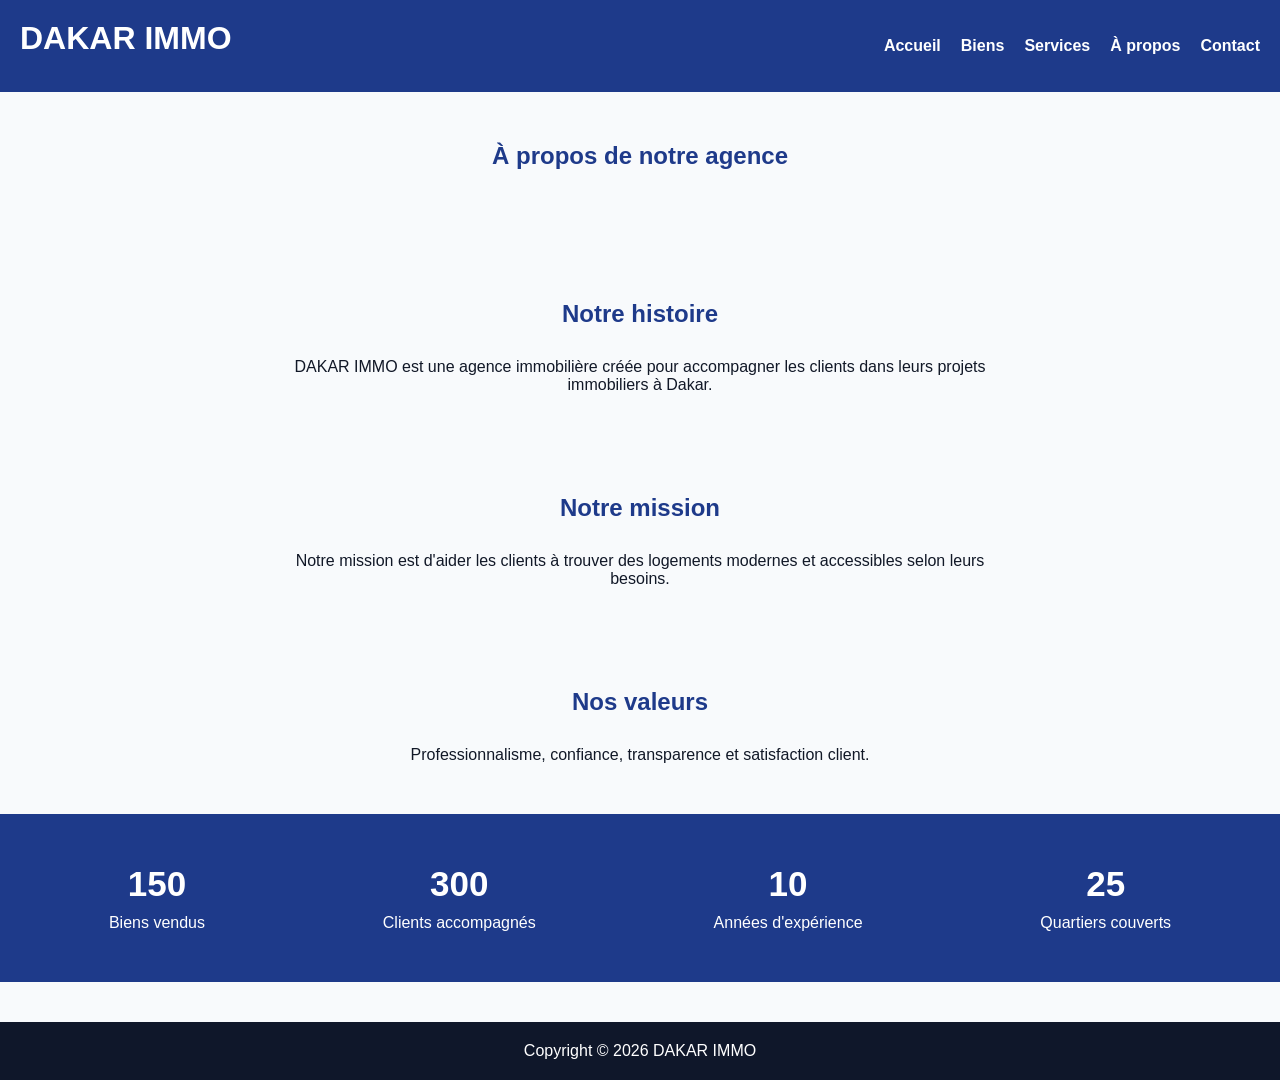
==== about.html @ 0ebb5cc6 "premier commit" ====
<!DOCTYPE html>
<html lang="fr">
<head>
    <meta charset="UTF-8">
    <meta name="viewport" content="width=device-width, initial-scale=1.0">
    <title>À propos - DAKAR IMMO</title>
        <link rel="stylesheet" href="style.css">

</head>
<body>

<header>

    <div class="logo">
        <h1>DAKAR IMMO</h1>
    </div>

    <nav>
        <ul>
            <li><a href="index.html">Accueil</a></li>
            <li><a href="biens.html">Biens</a></li>
            <li><a href="services.html">Services</a></li>
            <li><a href="about.html">À propos</a></li>
            <li><a href="contact.html">Contact</a></li>
        </ul>
    </nav>

</header>

<section class="page-title">

    <h2>À propos de notre agence</h2>

</section>

<section class="presentation">

    <h2>Notre histoire</h2>

    <p>
        DAKAR IMMO est une agence immobilière
        créée pour accompagner les clients
        dans leurs projets immobiliers à Dakar.
    </p>

</section>

<section class="presentation">

    <h2>Notre mission</h2>

    <p>
        Notre mission est d'aider les clients
        à trouver des logements modernes
        et accessibles selon leurs besoins.
    </p>

</section>

<section class="presentation">

    <h2>Nos valeurs</h2>

    <p>
        Professionnalisme, confiance,
        transparence et satisfaction client.
    </p>

</section>

<section class="statistiques">

    <div class="stat">

        <h3>150</h3>
        <p>Biens vendus</p>

    </div>

    <div class="stat">

        <h3>300</h3>
        <p>Clients accompagnés</p>

    </div>

    <div class="stat">

        <h3>10</h3>
        <p>Années d'expérience</p>

    </div>

    <div class="stat">

        <h3>25</h3>
        <p>Quartiers couverts</p>

    </div>

</section>

<footer>

    <p class="copyright">
        Copyright © 2026 DAKAR IMMO
    </p>

</footer>

</body>
</html>
---- style.css ----
/* RESET */

*{
    margin: 0;
    padding: 0;
    box-sizing: border-box;
}

/* BODY */

body{
    font-family: Arial, sans-serif;
    background-color: #F8FAFC;
    color: #111827;

}

/* HEADER */

header{
    background-color: #1E3A8A;
    padding: 20px;
    display: flex;
    justify-content: space-between;
    align-items: center;
}

.logo h1{
    color: white;
    text-align: center;
    margin-bottom: 15px;
}

/* NAVIGATION */

nav ul{
    display: flex;
    justify-content:right;
    list-style: none;
    gap: 20px;
}

nav ul li a{
    text-decoration: none;
    color: white;
    font-weight: bold;
}

nav ul li a:hover{
    color: #F59E0B;
}

/* HERO */

.hero{
    background-image: url("../images/hero-immo.jpg");
    background-size: cover;
    background-position: center;
    height: 500px;

    display: flex;
    justify-content: center;
    align-items: center;
    text-align: center;
}

.hero-text{
    background-color: rgba(0,0,0,0.5);
    padding: 30px;
    border-radius: 10px;
    color: white;
}

.hero-text h2{
    font-size: 40px;
    margin-bottom: 20px;
}

.hero-text p{
    margin-bottom: 20px;
}

/* BUTTON */

.btn{
    display: inline-block;
    background-color: #F59E0B;
    color: white;
    padding: 10px 20px;
    text-decoration: none;
    border-radius: 5px;
    margin: 5px;
}

.btn:hover{
    background-color: #d97706;
}

/* SECTIONS */

section{
    padding: 50px 20px;
}

section h2{
    text-align: center;
    margin-bottom: 30px;
    color: #1E3A8A;
}

/* PRESENTATION */

.presentation p{
    max-width: 700px;
    margin: auto;
    text-align: center;
}

/* CARDS */

.cards{
    display: grid;
    grid-template-columns: repeat(3,1fr);
    gap: 20px;
}

.card{
    background-color: white;
    border-radius: 10px;
    overflow: hidden;
    box-shadow: 0px 0px 10px rgba(0,0,0,0.1);
}

.card img{
    width: 100%;
    height: 220px;
    object-fit: cover;
}

.card-body{
    padding: 20px;
}

.card-body h3{
    margin-bottom: 10px;
    color: #1E3A8A;
}

.card-body p{
    margin-bottom: 10px;
}

.prix{
    color: #F59E0B;
    font-weight: bold;
}

/* STATISTIQUES */

.statistiques{
    background-color: #1E3A8A;
    color: white;

    display: flex;
    justify-content: space-around;
    text-align: center;
}

.stat h3{
    font-size: 35px;
    margin-bottom: 10px;
}

/* FORMULAIRE */

form{
    max-width: 700px;
    margin: auto;
    background-color: white;
    padding: 20px;
    border-radius: 10px;
}

.form-group{
    margin-bottom: 20px;
}

.form-group label{
    display: block;
    margin-bottom: 5px;
}

.form-group input,
.form-group select,
.form-group textarea{
    width: 100%;
    padding: 10px;
    border: 1px solid #ccc;
}

textarea{
    resize: none;
    height: 120px;
}

/* FOOTER */

footer{
    background-color: #0F172A;
    color: white;
    text-align: center;
    padding: 20px;
    margin-top: 40px;
}

/* RESPONSIVE */

@media(max-width: 900px){

    .cards{
        grid-template-columns: repeat(2,1fr);
    }

}

@media(max-width: 600px){

    nav ul{
        flex-direction: column;
        text-align: center;
    }

    .cards{
        grid-template-columns: 1fr;
    }

    .statistiques{
        flex-direction: column;
        gap: 20px;
    }

    .hero-text h2{
        font-size: 28px;
    }

}
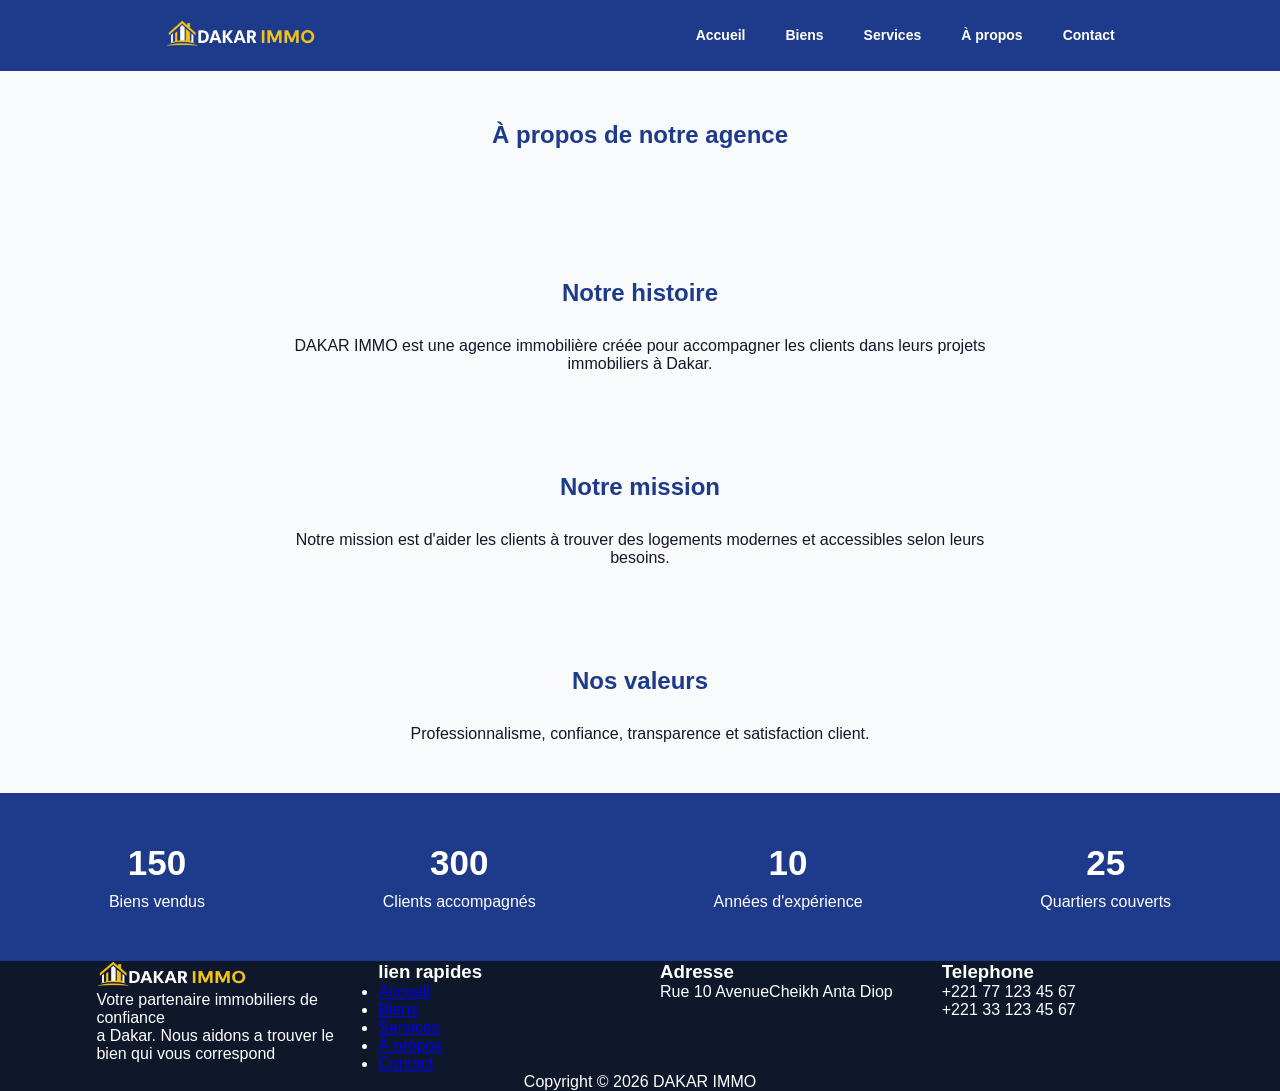
==== commit 7fd5bed0: "update" ====
--- a/about.html
+++ b/about.html
@@ -12,7 +12,7 @@
 <header>
 
     <div class="logo">
-        <h1>DAKAR IMMO</h1>
+       <img src="logo1.png" alt="DAKAR IMMO">
     </div>
 
     <nav>
@@ -101,7 +101,52 @@
 </section>
 
 <footer>
+ <div class="footer-content">
+            <div class="col1 logo">
+                <div>
+                    <img src="logo1.png" alt="DAKAR IMMO">
+                </div>
+                <div>
+                    <p>
+                        Votre partenaire immobiliers de confiance <br>
+                        a Dakar. Nous aidons a trouver le <br>
+                        bien qui vous correspond
+                    </p>
+                </div>
+            </div>
+            <div class="col1">
+                <div>
+                    <h3>lien rapides</h3>
+                    <ul> <li><a href="index.html">Accueil</a></li>
+                <li><a href="biens.html">Biens</a></li>
+                <li><a href="services.html">Services</a></li>
+                <li><a href="about.html">À propos</a></li>
+                <li><a href="contact.html">Contact</a></li></ul>
 
+                </div>
+                
+            </div>
+            <div class="col1 logo">
+                <div>
+                    <h3>Adresse</h3>
+                    <p>Rue 10 AvenueCheikh Anta Diop </p>
+                </div>
+                <div>
+
+                </div>
+            </div>
+            <div class="col1 logo">
+                <div>
+                    <h3>Telephone</h3>
+                </div>
+                <div>
+                    <p>+221 77 123 45 67 <br>
+                     +221 33 123 45 67</p>
+                     
+                </div>
+            </div>
+
+        </div>
     <p class="copyright">
         Copyright © 2026 DAKAR IMMO
     </p>
--- a/style.css
+++ b/style.css
@@ -21,14 +21,13 @@
     background-color: #1E3A8A;
     padding: 20px;
     display: flex;
-    justify-content: space-between;
+    justify-content: space-around;
+    gap: 90px;
     align-items: center;
 }
 
-.logo h1{
-    color: white;
-    text-align: center;
-    margin-bottom: 15px;
+.logo img{
+    width: 150px;
 }
 
 /* NAVIGATION */
@@ -37,7 +36,9 @@
     display: flex;
     justify-content:right;
     list-style: none;
-    gap: 20px;
+    gap: 40px;
+    font-size: 14px;
+
 }
 
 nav ul li a{
@@ -53,7 +54,7 @@
 /* HERO */
 
 .hero{
-    background-image: url("../images/hero-immo.jpg");
+    background-image: url("villa25.jpg");
     background-size: cover;
     background-position: center;
     height: 500px;
@@ -62,6 +63,7 @@
     justify-content: center;
     align-items: center;
     text-align: center;
+
 }
 
 .hero-text{
@@ -204,13 +206,33 @@
 }
 
 /* FOOTER */
-
-footer{
+.footer-content{
+    display: flex;
+    justify-content: space-between;
+  align-items: flex-start;
+  gap: 40px;
+  flex-wrap: wrap;
+    
+}
+.col1{
+    flex: 3;
+    min-width: 220px;
+
+}
+ footer{
+    display: flex;
+    flex-direction: column;
+    justify-content: space-between;
+    align-items: center;
     background-color: #0F172A;
     color: white;
-    text-align: center;
-    padding: 20px;
-    margin-top: 40px;
+
+} 
+.md{
+ text-align: center;
+ margin-top: 20px;
+ padding-top: 15px;
+ border-top: 1px solid rgba(255,255,255,0.3);
 }
 
 /* RESPONSIVE */
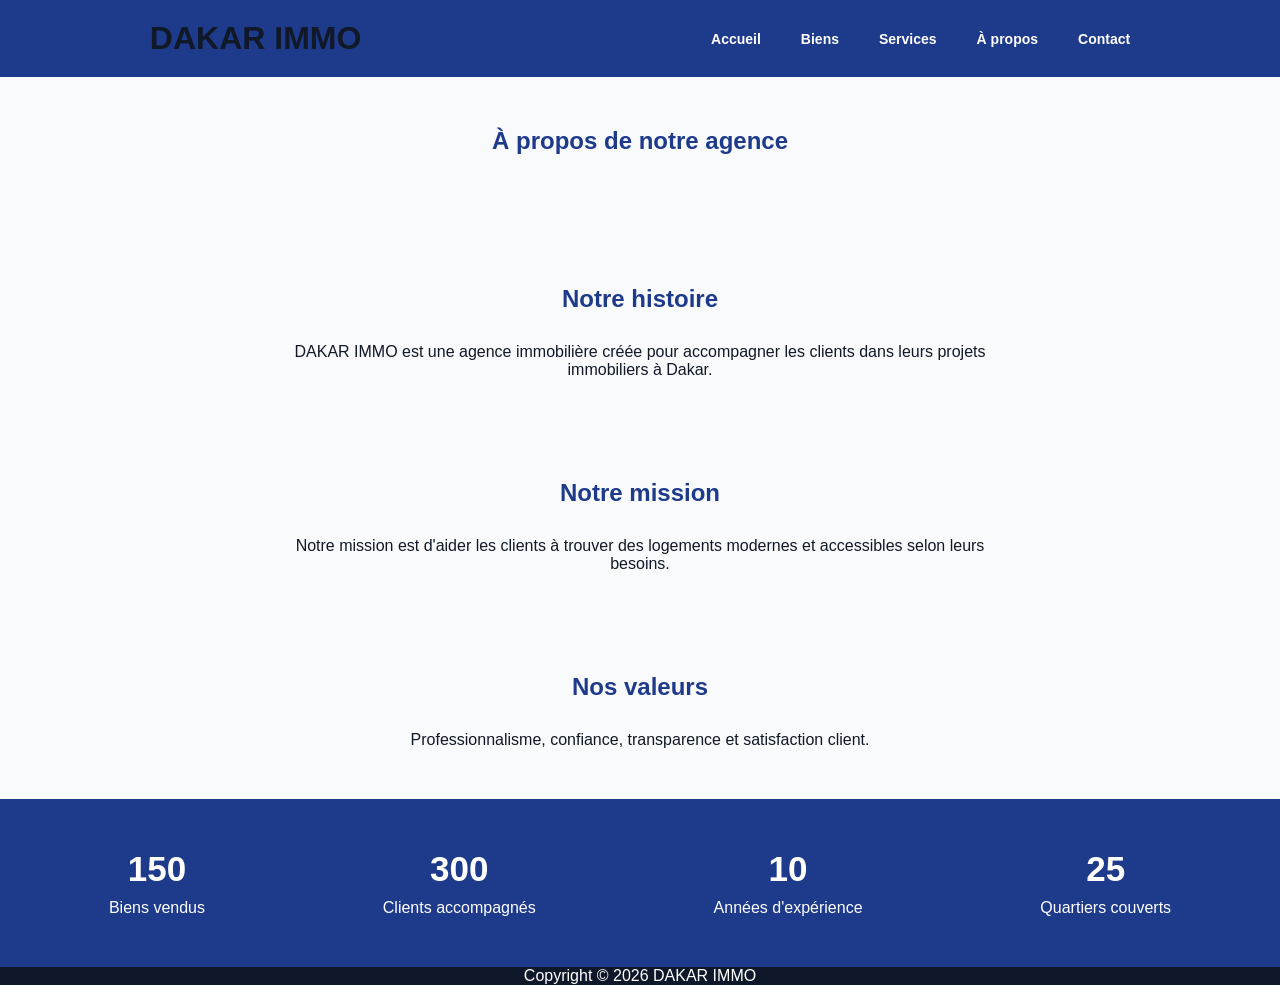
==== commit dc23d194: "push" ====
--- a/about.html
+++ b/about.html
@@ -12,7 +12,7 @@
 <header>
 
     <div class="logo">
-       <img src="logo1.png" alt="DAKAR IMMO">
+        <h1>DAKAR IMMO</h1>
     </div>
 
     <nav>
@@ -36,7 +36,7 @@
 <section class="presentation">
 
     <h2>Notre histoire</h2>
-
+    
     <p>
         DAKAR IMMO est une agence immobilière
         créée pour accompagner les clients
@@ -101,52 +101,7 @@
 </section>
 
 <footer>
- <div class="footer-content">
-            <div class="col1 logo">
-                <div>
-                    <img src="logo1.png" alt="DAKAR IMMO">
-                </div>
-                <div>
-                    <p>
-                        Votre partenaire immobiliers de confiance <br>
-                        a Dakar. Nous aidons a trouver le <br>
-                        bien qui vous correspond
-                    </p>
-                </div>
-            </div>
-            <div class="col1">
-                <div>
-                    <h3>lien rapides</h3>
-                    <ul> <li><a href="index.html">Accueil</a></li>
-                <li><a href="biens.html">Biens</a></li>
-                <li><a href="services.html">Services</a></li>
-                <li><a href="about.html">À propos</a></li>
-                <li><a href="contact.html">Contact</a></li></ul>
 
-                </div>
-                
-            </div>
-            <div class="col1 logo">
-                <div>
-                    <h3>Adresse</h3>
-                    <p>Rue 10 AvenueCheikh Anta Diop </p>
-                </div>
-                <div>
-
-                </div>
-            </div>
-            <div class="col1 logo">
-                <div>
-                    <h3>Telephone</h3>
-                </div>
-                <div>
-                    <p>+221 77 123 45 67 <br>
-                     +221 33 123 45 67</p>
-                     
-                </div>
-            </div>
-
-        </div>
     <p class="copyright">
         Copyright © 2026 DAKAR IMMO
     </p>
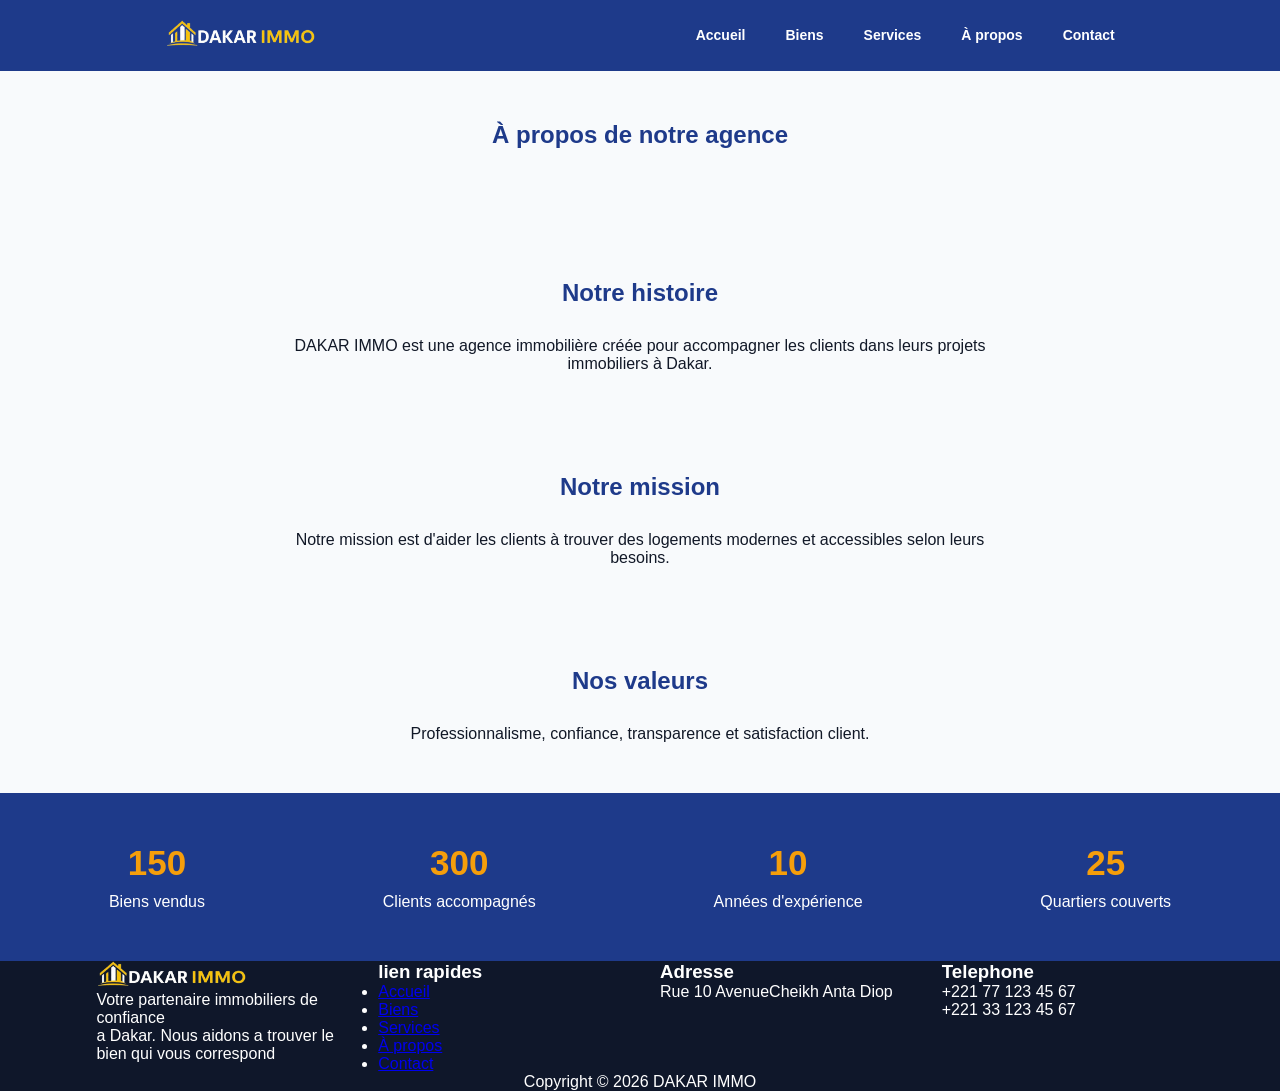
==== commit 9d81b709: "update" ====
--- a/about.html
+++ b/about.html
@@ -12,7 +12,7 @@
 <header>
 
     <div class="logo">
-        <h1>DAKAR IMMO</h1>
+        <img src="logo1.png" alt="DAKAR IMMO">
     </div>
 
     <nav>
@@ -101,7 +101,52 @@
 </section>
 
 <footer>
+ <div class="footer-content">
+            <div class="col1 logo">
+                <div>
+                    <img src="logo1.png" alt="DAKAR IMMO">
+                </div>
+                <div>
+                    <p>
+                        Votre partenaire immobiliers de confiance <br>
+                        a Dakar. Nous aidons a trouver le <br>
+                        bien qui vous correspond
+                    </p>
+                </div>
+            </div>
+            <div class="col1">
+                <div>
+                    <h3>lien rapides</h3>
+                    <ul> <li><a href="index.html">Accueil</a></li>
+                <li><a href="biens.html">Biens</a></li>
+                <li><a href="services.html">Services</a></li>
+                <li><a href="about.html">À propos</a></li>
+                <li><a href="contact.html">Contact</a></li></ul>
 
+                </div>
+                
+            </div>
+            <div class="col1 logo">
+                <div>
+                    <h3>Adresse</h3>
+                    <p>Rue 10 AvenueCheikh Anta Diop </p>
+                </div>
+                <div>
+
+                </div>
+            </div>
+            <div class="col1 logo">
+                <div>
+                    <h3>Telephone</h3>
+                </div>
+                <div>
+                    <p>+221 77 123 45 67 <br>
+                     +221 33 123 45 67</p>
+                     
+                </div>
+            </div>
+
+        </div>
     <p class="copyright">
         Copyright © 2026 DAKAR IMMO
     </p>
--- a/style.css
+++ b/style.css
@@ -169,6 +169,7 @@
 }
 
 .stat h3{
+    color: #F59E0B;
     font-size: 35px;
     margin-bottom: 10px;
 }
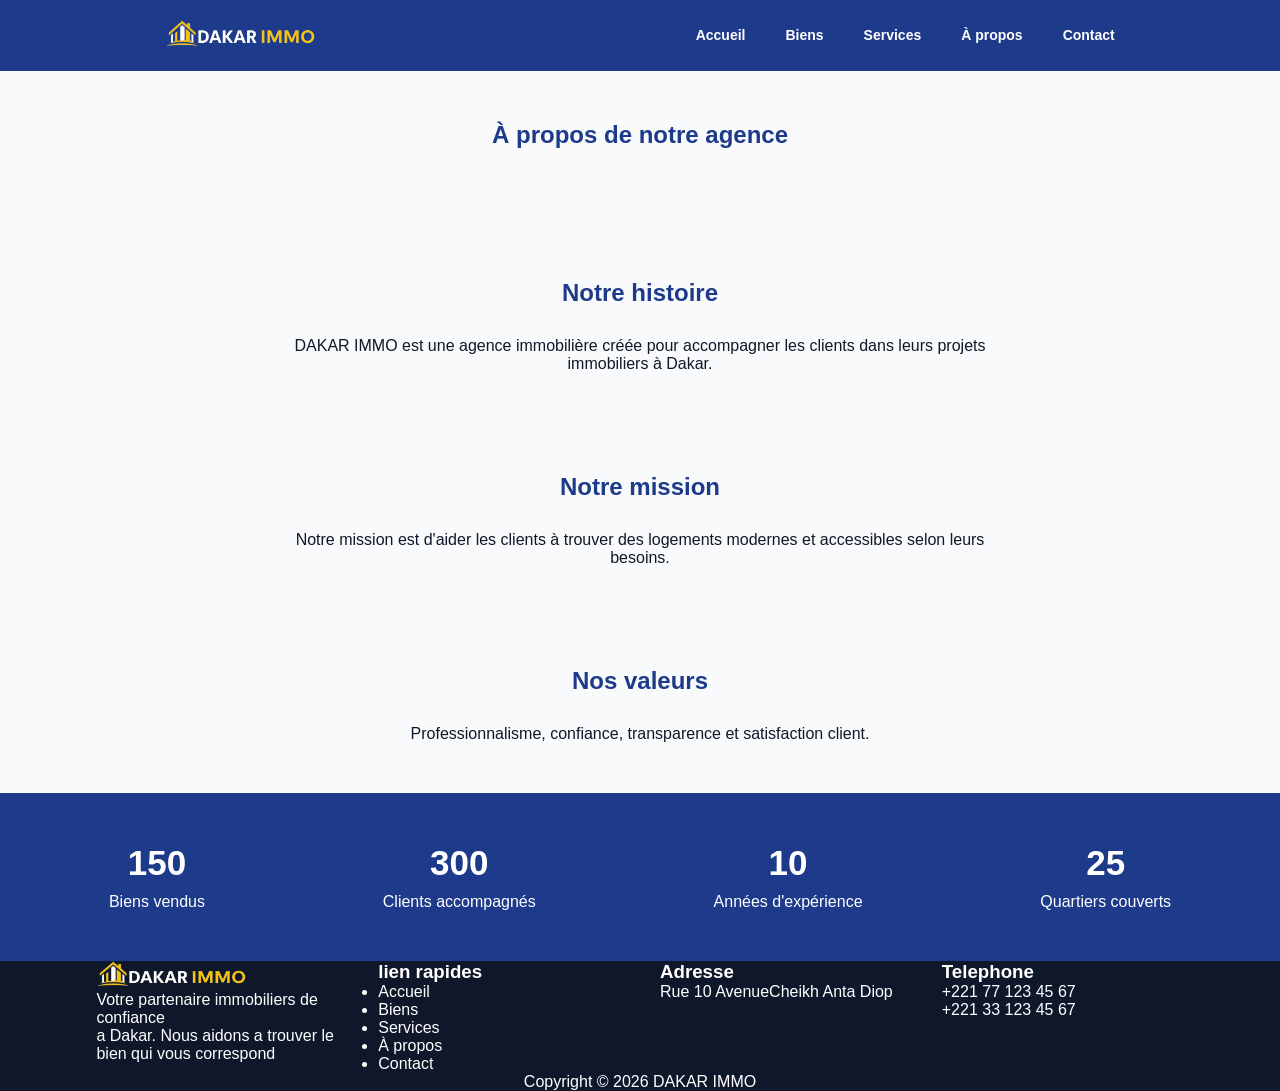
==== commit 3678bd3c: "update" ====
--- a/about.html
+++ b/about.html
@@ -117,11 +117,13 @@
             <div class="col1">
                 <div>
                     <h3>lien rapides</h3>
-                    <ul> <li><a href="index.html">Accueil</a></li>
+            <ul class="lienrapide"> 
+                <li><a href="index.html">Accueil</a></li>
                 <li><a href="biens.html">Biens</a></li>
                 <li><a href="services.html">Services</a></li>
                 <li><a href="about.html">À propos</a></li>
-                <li><a href="contact.html">Contact</a></li></ul>
+                <li><a href="contact.html">Contact</a></li>
+            </ul>
 
                 </div>
                 
--- a/style.css
+++ b/style.css
@@ -1,4 +1,4 @@
-/* RESET */
+/* reset */
 
 *{
     margin: 0;
@@ -6,7 +6,7 @@
     box-sizing: border-box;
 }
 
-/* BODY */
+/* le body */
 
 body{
     font-family: Arial, sans-serif;
@@ -15,7 +15,7 @@
 
 }
 
-/* HEADER */
+/*le header */
 
 header{
     background-color: #1E3A8A;
@@ -25,12 +25,18 @@
     gap: 90px;
     align-items: center;
 }
+.menu-toggle{
+    display: none;
+    font-size: 32px;
+    color black:
+    cursor: pointer;
+}
 
 .logo img{
     width: 150px;
 }
 
-/* NAVIGATION */
+/* les navigation */
 
 nav ul{
     display: flex;
@@ -51,9 +57,9 @@
     color: #F59E0B;
 }
 
-/* HERO */
-
-.hero{
+/* les titres */
+
+.titre{
     background-image: url("villa25.jpg");
     background-size: cover;
     background-position: center;
@@ -66,25 +72,25 @@
 
 }
 
-.hero-text{
+.titretext{
     background-color: rgba(0,0,0,0.5);
     padding: 30px;
     border-radius: 10px;
     color: white;
 }
 
-.hero-text h2{
+.titretext h2{
     font-size: 40px;
     margin-bottom: 20px;
 }
 
-.hero-text p{
+.titretext p{
     margin-bottom: 20px;
 }
 
-/* BUTTON */
-
-.btn{
+/* les button */
+
+.button{
     display: inline-block;
     background-color: #F59E0B;
     color: white;
@@ -94,11 +100,11 @@
     margin: 5px;
 }
 
-.btn:hover{
-    background-color: #d97706;
-}
-
-/* SECTIONS */
+.butt:hover{
+ background-color: #d97706;
+}
+
+/* section*/
 
 section{
     padding: 50px 20px;
@@ -110,7 +116,7 @@
     color: #1E3A8A;
 }
 
-/* PRESENTATION */
+/* .presentation*/
 
 .presentation p{
     max-width: 700px;
@@ -118,7 +124,7 @@
     text-align: center;
 }
 
-/* CARDS */
+/*cars*/
 
 .cards{
     display: grid;
@@ -157,7 +163,7 @@
     font-weight: bold;
 }
 
-/* STATISTIQUES */
+ /*.statistiques*/
 
 .statistiques{
     background-color: #1E3A8A;
@@ -169,14 +175,13 @@
 }
 
 .stat h3{
-    color: #F59E0B;
     font-size: 35px;
     margin-bottom: 10px;
 }
 
-/* FORMULAIRE */
-
-form{
+/*formulaire */
+
+.formulaire{
     max-width: 700px;
     margin: auto;
     background-color: white;
@@ -205,8 +210,11 @@
     resize: none;
     height: 120px;
 }
-
-/* FOOTER */
+.formules{
+    width: 50px;
+}
+
+/*footer*/
 .footer-content{
     display: flex;
     justify-content: space-between;
@@ -229,6 +237,12 @@
     color: white;
 
 } 
+
+.lienrapide a{
+    text-decoration: none;
+    color: white;
+
+}
 .md{
  text-align: center;
  margin-top: 20px;
@@ -236,34 +250,43 @@
  border-top: 1px solid rgba(255,255,255,0.3);
 }
 
-/* RESPONSIVE */
-
-@media(max-width: 900px){
-
-    .cards{
-        grid-template-columns: repeat(2,1fr);
-    }
-
-}
-
-@media(max-width: 600px){
-
-    nav ul{
-        flex-direction: column;
-        text-align: center;
-    }
-
-    .cards{
-        grid-template-columns: 1fr;
-    }
-
-    .statistiques{
-        flex-direction: column;
-        gap: 20px;
-    }
-
-    .hero-text h2{
-        font-size: 28px;
-    }
+/*responsive*/
+
+@media (max-width: 768px){ 
+header{
+    padding: 15px;
+}   
+nav{
+    width: 100px;
+}
+.menu-toggle{
+    display: block;
+}
+nav ul{
+    display: none;
+    width: 100%;
+    flex-direction: column;
+    background: #0F172A;
+    padding: 10px;
+    margin-top: 10px;
+    
+}
+nav ul.active{
+    display: flex;
+}
+nav ul li{
+    margin: 5px 0;
+}
+.cards{
+    grid-template-columns: 1fr;
+}
+.statistiques{
+    flex-direction: column;
+    gap: 20px;
+}
+.footer-content{
+    flex-direction: column;
+    gap: 20 px;
+}
 
 }
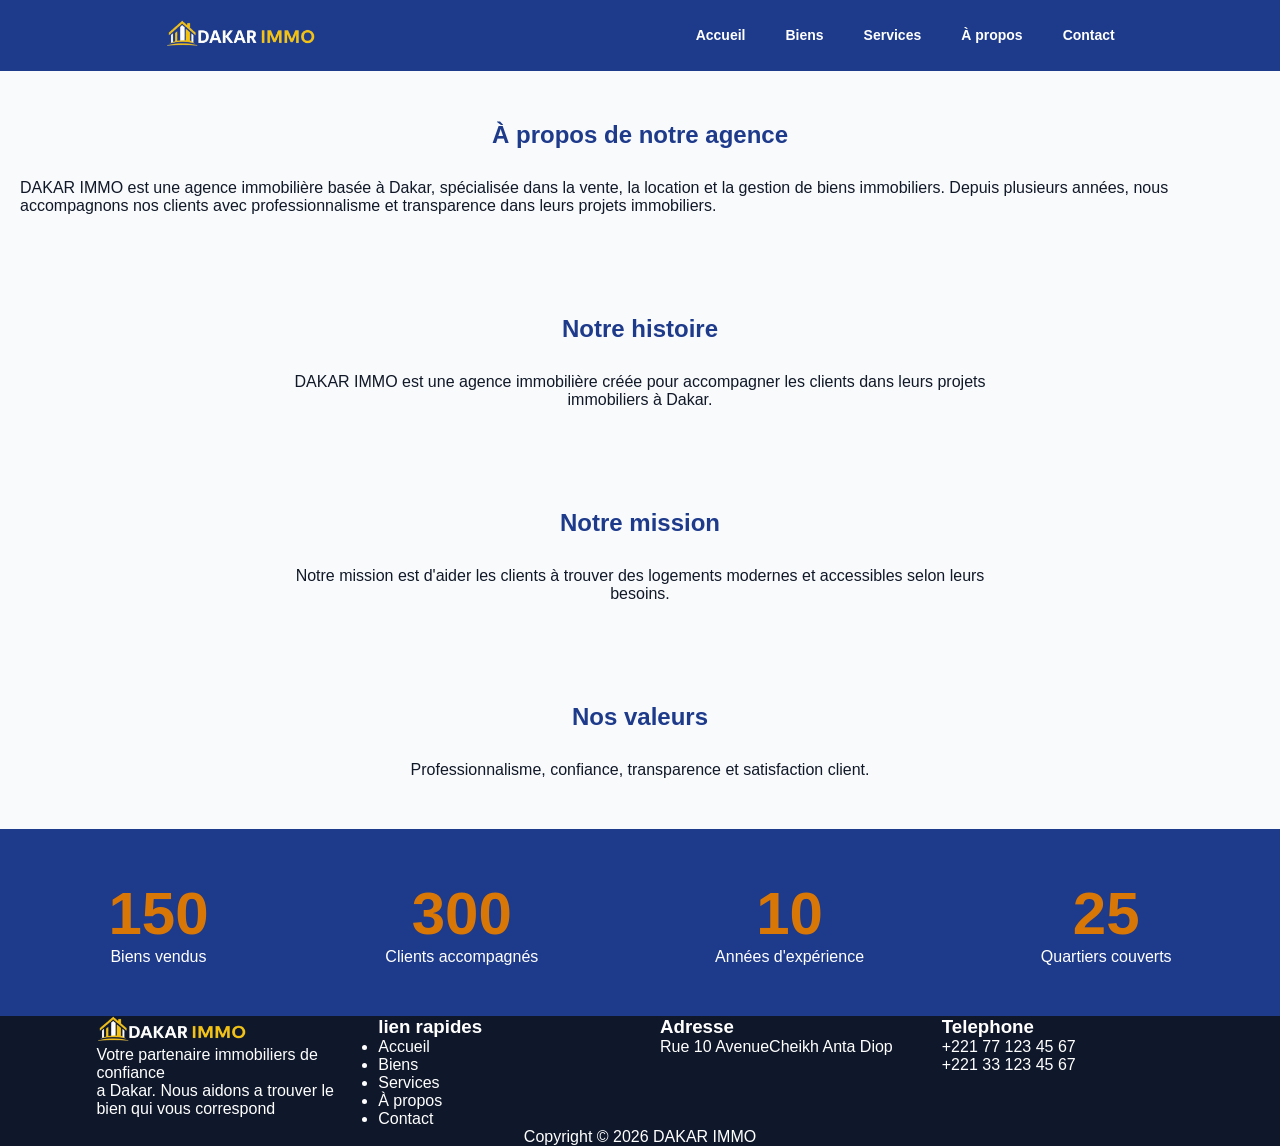
==== commit e314102d: "update" ====
--- a/about.html
+++ b/about.html
@@ -1,107 +1,112 @@
 <!DOCTYPE html>
 <html lang="fr">
+
 <head>
     <meta charset="UTF-8">
     <meta name="viewport" content="width=device-width, initial-scale=1.0">
     <title>À propos - DAKAR IMMO</title>
-        <link rel="stylesheet" href="style.css">
+    <link rel="stylesheet" href="style.css">
 
 </head>
+
 <body>
 
-<header>
+    <header>
 
-    <div class="logo">
-        <img src="logo1.png" alt="DAKAR IMMO">
-    </div>
+        <div class="logo">
+            <img src="logo1.png" alt="DAKAR IMMO">
+        </div>
 
-    <nav>
-        <ul>
-            <li><a href="index.html">Accueil</a></li>
-            <li><a href="biens.html">Biens</a></li>
-            <li><a href="services.html">Services</a></li>
-            <li><a href="about.html">À propos</a></li>
-            <li><a href="contact.html">Contact</a></li>
-        </ul>
-    </nav>
+        <nav>
+            <ul>
+                <li><a href="index.html">Accueil</a></li>
+                <li><a href="biens.html">Biens</a></li>
+                <li><a href="services.html">Services</a></li>
+                <li><a href="about.html">À propos</a></li>
+                <li><a href="contact.html">Contact</a></li>
+            </ul>
+        </nav>
 
-</header>
+    </header>
 
-<section class="page-title">
+    <section class="page-title">
 
-    <h2>À propos de notre agence</h2>
+        <h2>À propos de notre agence</h2>
+        <P>DAKAR IMMO est une agence immobilière basée à Dakar, spécialisée dans la vente, la location et la gestion de
+            biens immobiliers. Depuis plusieurs années, nous accompagnons nos clients avec professionnalisme et
+            transparence dans leurs projets immobiliers.</P>
 
-</section>
+    </section>
 
-<section class="presentation">
+    <section class="presentation">
 
-    <h2>Notre histoire</h2>
-    
-    <p>
-        DAKAR IMMO est une agence immobilière
-        créée pour accompagner les clients
-        dans leurs projets immobiliers à Dakar.
-    </p>
+        <h2>Notre histoire</h2>
 
-</section>
+        <p>
+            DAKAR IMMO est une agence immobilière
+            créée pour accompagner les clients
+            dans leurs projets immobiliers à Dakar.
+        </p>
 
-<section class="presentation">
+    </section>
 
-    <h2>Notre mission</h2>
+    <section class="presentation">
 
-    <p>
-        Notre mission est d'aider les clients
-        à trouver des logements modernes
-        et accessibles selon leurs besoins.
-    </p>
+        <h2>Notre mission</h2>
 
-</section>
+        <p>
+            Notre mission est d'aider les clients
+            à trouver des logements modernes
+            et accessibles selon leurs besoins.
+        </p>
 
-<section class="presentation">
+    </section>
 
-    <h2>Nos valeurs</h2>
+    <section class="presentation">
 
-    <p>
-        Professionnalisme, confiance,
-        transparence et satisfaction client.
-    </p>
+        <h2>Nos valeurs</h2>
 
-</section>
+        <p>
+            Professionnalisme, confiance,
+            transparence et satisfaction client.
+        </p>
 
-<section class="statistiques">
+    </section>
 
-    <div class="stat">
+    <section class="statistiques">
 
-        <h3>150</h3>
-        <p>Biens vendus</p>
+        <div class="stat">
 
-    </div>
+            <h3>150</h3>
+            <p>Biens vendus</p>
 
-    <div class="stat">
+        </div>
 
-        <h3>300</h3>
-        <p>Clients accompagnés</p>
+        <div class="stat">
 
-    </div>
+            <h3>300</h3>
+            <p>Clients accompagnés</p>
 
-    <div class="stat">
+        </div>
 
-        <h3>10</h3>
-        <p>Années d'expérience</p>
+        <div class="stat">
 
-    </div>
+            <h3>10</h3>
+            <p>Années d'expérience</p>
 
-    <div class="stat">
+        </div>
 
-        <h3>25</h3>
-        <p>Quartiers couverts</p>
+        <div class="stat">
 
-    </div>
+            <h3>25</h3>
+            <p>Quartiers couverts</p>
 
-</section>
+        </div>
 
-<footer>
- <div class="footer-content">
+    </section>
+
+    <footer>
+        <div class="footer-content">
             <div class="col1 logo">
                 <div>
                     <img src="logo1.png" alt="DAKAR IMMO">
@@ -117,16 +122,16 @@
             <div class="col1">
                 <div>
                     <h3>lien rapides</h3>
-            <ul class="lienrapide"> 
-                <li><a href="index.html">Accueil</a></li>
-                <li><a href="biens.html">Biens</a></li>
-                <li><a href="services.html">Services</a></li>
-                <li><a href="about.html">À propos</a></li>
-                <li><a href="contact.html">Contact</a></li>
-            </ul>
+                    <ul class="lienrapide">
+                        <li><a href="index.html">Accueil</a></li>
+                        <li><a href="biens.html">Biens</a></li>
+                        <li><a href="services.html">Services</a></li>
+                        <li><a href="about.html">À propos</a></li>
+                        <li><a href="contact.html">Contact</a></li>
+                    </ul>
 
                 </div>
-                
+
             </div>
             <div class="col1 logo">
                 <div>
@@ -143,17 +148,18 @@
                 </div>
                 <div>
                     <p>+221 77 123 45 67 <br>
-                     +221 33 123 45 67</p>
-                     
+                        +221 33 123 45 67</p>
+
                 </div>
             </div>
 
         </div>
-    <p class="copyright">
-        Copyright © 2026 DAKAR IMMO
-    </p>
+        <p class="copyright">
+            Copyright © 2026 DAKAR IMMO
+        </p>
 
-</footer>
+    </footer>
 
 </body>
+
 </html>
--- a/style.css
+++ b/style.css
@@ -175,8 +175,8 @@
 }
 
 .stat h3{
-    font-size: 35px;
-    margin-bottom: 10px;
+    color: #d97706;
+    font-size: 60px;
 }
 
 /*formulaire */
